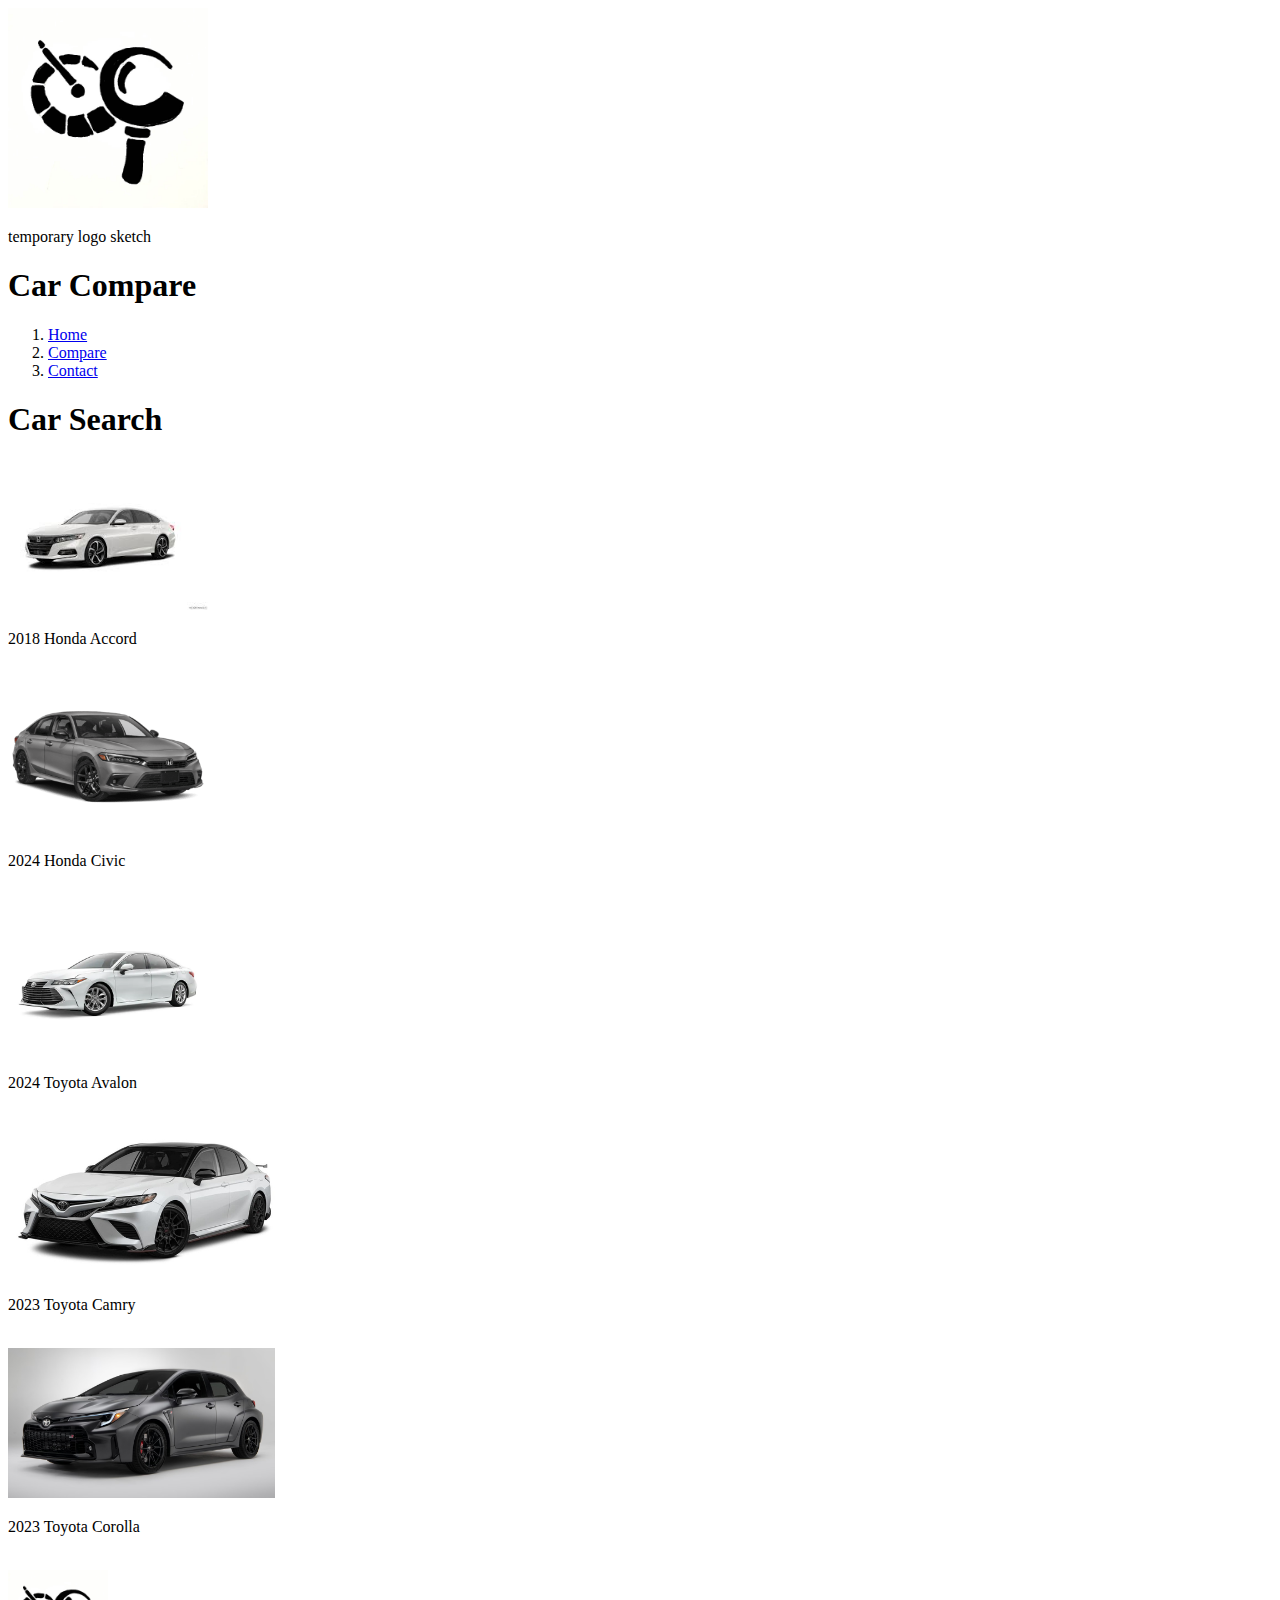
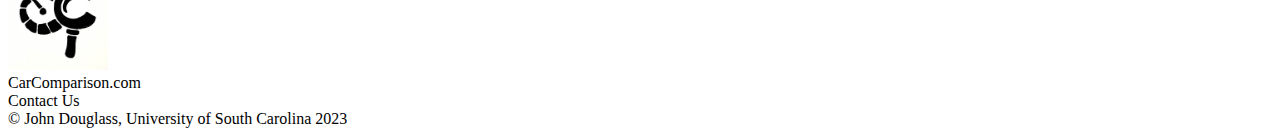
==== comparison.html @ 876415c3 "Add files via upload" ====
<!DOCTYPE html>
<html lang="en" >
    <head>
        <title>Car Compare</title>
        <meta charset="UTF-8">

    </head>
    <body>
        <header>
            <image src="images/carCompareWebsiteLogoSketch.jpg" width="200" 
            height="200"></image><!--Logo-->
            <p>temporary logo sketch</p>
            <h1>Car Compare</h1>
            <nav>
                <ol>
                    <li><a href="index.html">Home</a></li>
                    <li><a href="comparison.html">Compare</a></li>
                    <li><a href="questions.html">Contact</a></li>
                </ol>
            </nav>
       </header>
        <main>
            <div>
                <h1>Car Search</h1><!--search bar-->
            </div>
            <div>
                <image src="images/Comparison photos/HondaAccord2023.jfif" width="auto" height="150"></image><br>
                <p>2018 Honda Accord</p><br>
                <image src="images/Comparison photos/HondaCivic2024.png" width="auto" height="150"></image><br>
                <p>2024 Honda Civic</p><br>
                <image src="images/Comparison photos/toyotaAvalon2024.webp" width="auto" height="150"></image><br>
                <p>2024 Toyota Avalon</p><br>
                <image src="images/Comparison photos/toyotaCamry2023.jfif" width="auto" height="150"></image><br>
                <p>2023 Toyota Camry</p><br>
                <image src="images/Comparison photos/toyotaCorolla2023.avif" width="auto" height="150"></image><br>
                <p>2023 Toyota Corolla</p><br>

            </div>
        </main>


    </body>
            <footer>
                <image src="images/carCompareWebsiteLogoSketch.jpg" width="100" height="100"></image><br>
            CarComparison.com<br>
            Contact Us<br>
            &#169; John Douglass, University of South Carolina 2023
           </footer>
</html>
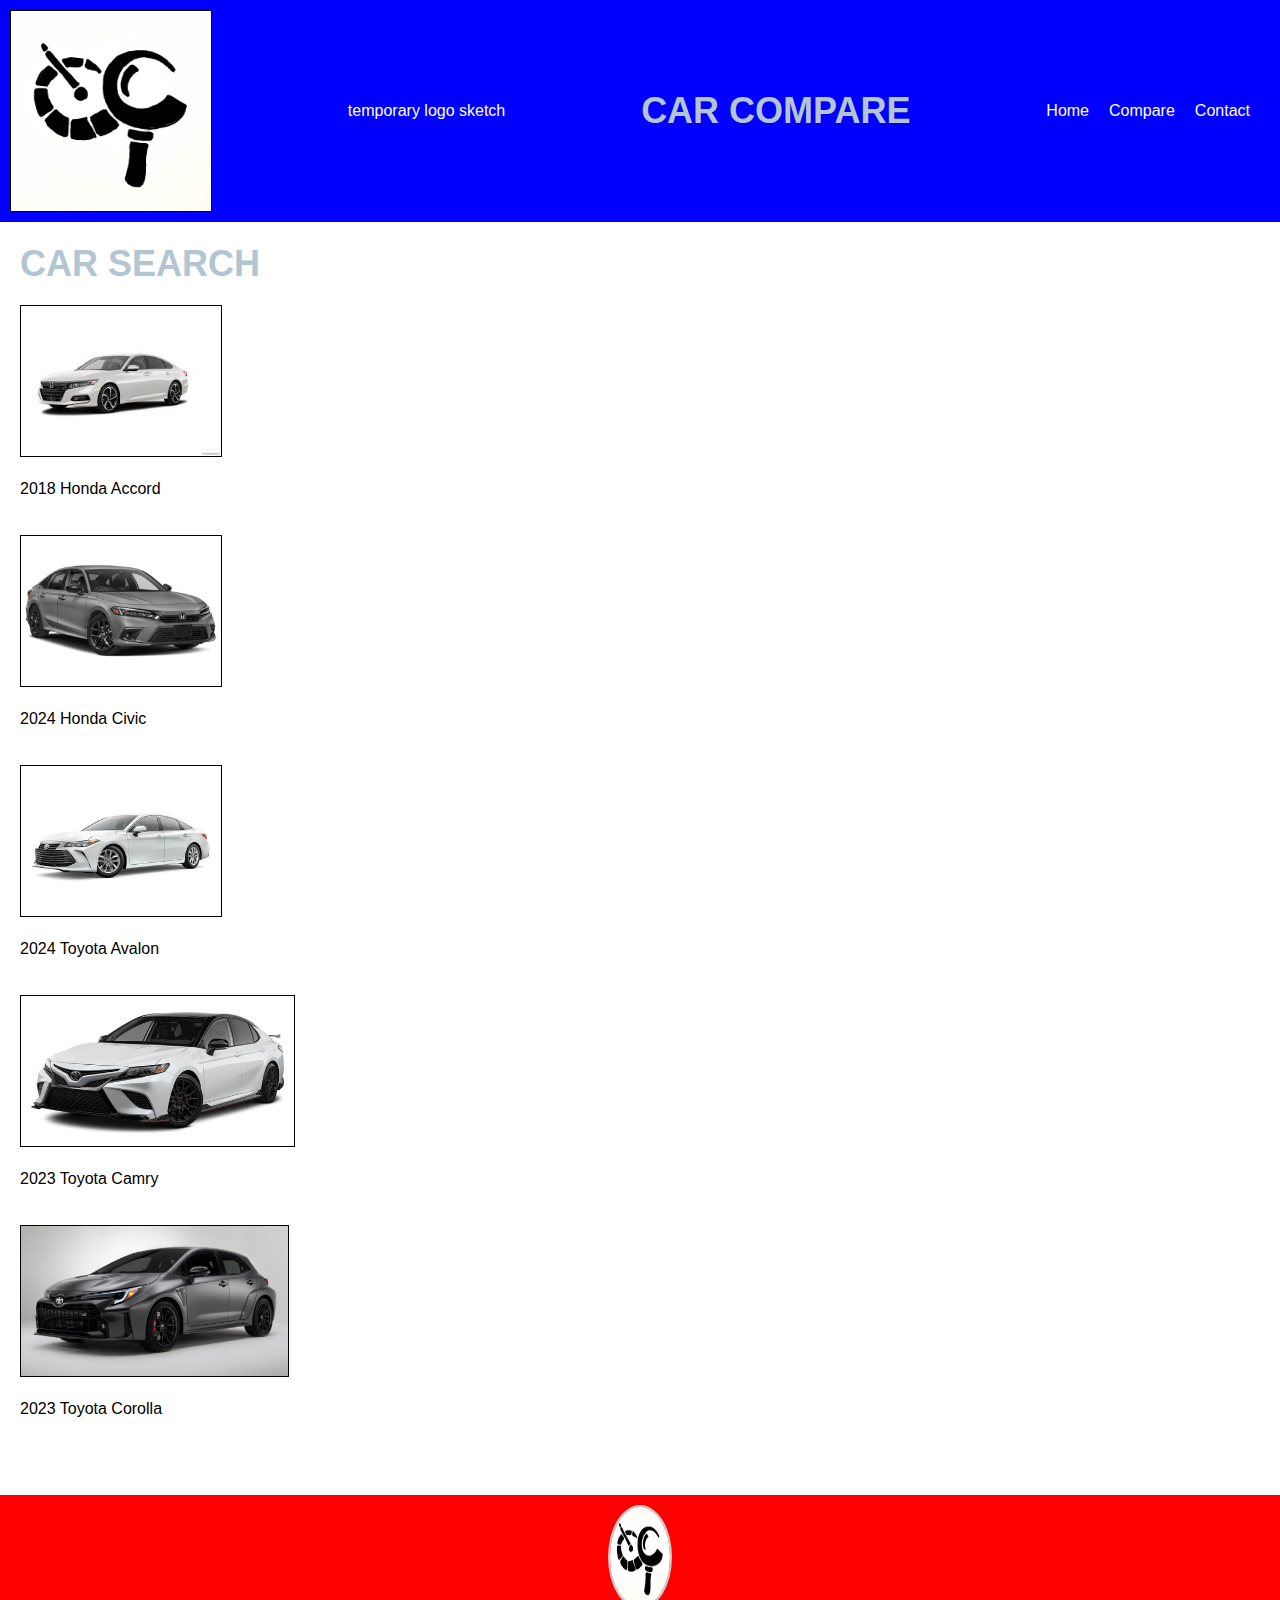
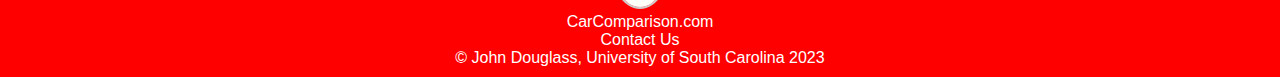
==== commit dde701c3: "Add files via upload" ====
--- a/comparison.html
+++ b/comparison.html
@@ -3,7 +3,11 @@
     <head>
         <title>Car Compare</title>
         <meta charset="UTF-8">
-
+        <meta name="description" content="Car Comparison Website">
+        <meta name="keywords" content="HTML, CSS, JavaScript">
+        <meta name="author" content="John Douglass">
+        <meta name="viewport" content="width=device-width, initial-scale=1.0">
+        <link rel="stylesheet" type="text/css" href="styles.css">
     </head>
     <body>
         <header>
--- a/styles.css
+++ b/styles.css
@@ -0,0 +1,84 @@
+/*adds default color, backgorund color, and font to the body*/
+body {font-family: Arial, sans-serif;
+    color: black;
+    background-color: white;
+    margin: 0;
+    padding: 0;}
+
+/*adds color, back ground color padding, alignment, border to the header*/
+header {background-color: blue;
+    color: white;
+    padding: 10px;
+    display: flex;
+    justify-content: space-between;
+    align-items: center;
+    border-bottom: 1px solid white;}
+
+/*adds a border, padding and alignment to the logo*/
+.logo-container {display: flex;
+    align-items: center;
+    border: 2px solid black;
+    padding: 10px;}
+
+/*adds size containt to the logo*/
+.logo-container img {max-width: 100px;}
+
+/*adds h1 size and font color to the logo*/
+.logo-container h1 {margin-left: 10px;
+    font-size: 24px;
+    color: white;}
+
+/*changes nav bar to read from left to right rather than up and down*/
+nav {display: flex;}
+
+nav ol {list-style: none;
+    margin: 0;
+    padding: 0;
+    display: flex;}
+
+/*adds marin to the nav bar*/
+nav li {margin-right: 20px;}
+
+nav a {text-decoration: none;
+    color: white;
+    transition: color 0.3s ease-in-out;}
+/*changes the color of the link whe hovered over*/
+nav a:hover {color: lightblue;}
+
+/*adds padding to main*/
+main {padding: 20px;}
+
+/*adds a margin to the main div*/
+main div {margin-bottom: 20px;}
+
+/*adds padding and a color to the footer*/
+footer {background-color: red;
+    color: white;
+    text-align: center;
+    padding: 10px;}
+
+/*makes the logo in the footer circular and adds a border*/
+footer img {max-width: 60px;
+    border: 2px solid #ccc;
+    border-radius: 50%;}
+
+/*gives the company info in the footer have a constient margin and font size*/
+.footer-info {margin-left: 20px;
+    font-size: 12px;}
+
+/*makes h3 and h2 use blue font color*/
+h2, h3 {color: blue;}
+
+/*makes the title of the webiste in the header and next to the logo larger, colored*/
+h1 {margin: 0;
+    font-size: 36px;
+    font-weight: bold;
+    color: #b2c5d1;
+    text-transform: uppercase;}
+
+/*adds small black border to all images apart form the logos*/
+img {max-width: 100%;
+    border: 1px solid black;}
+
+/*sets the high of the <p> boxes*/
+p {line-height: 1.5;}
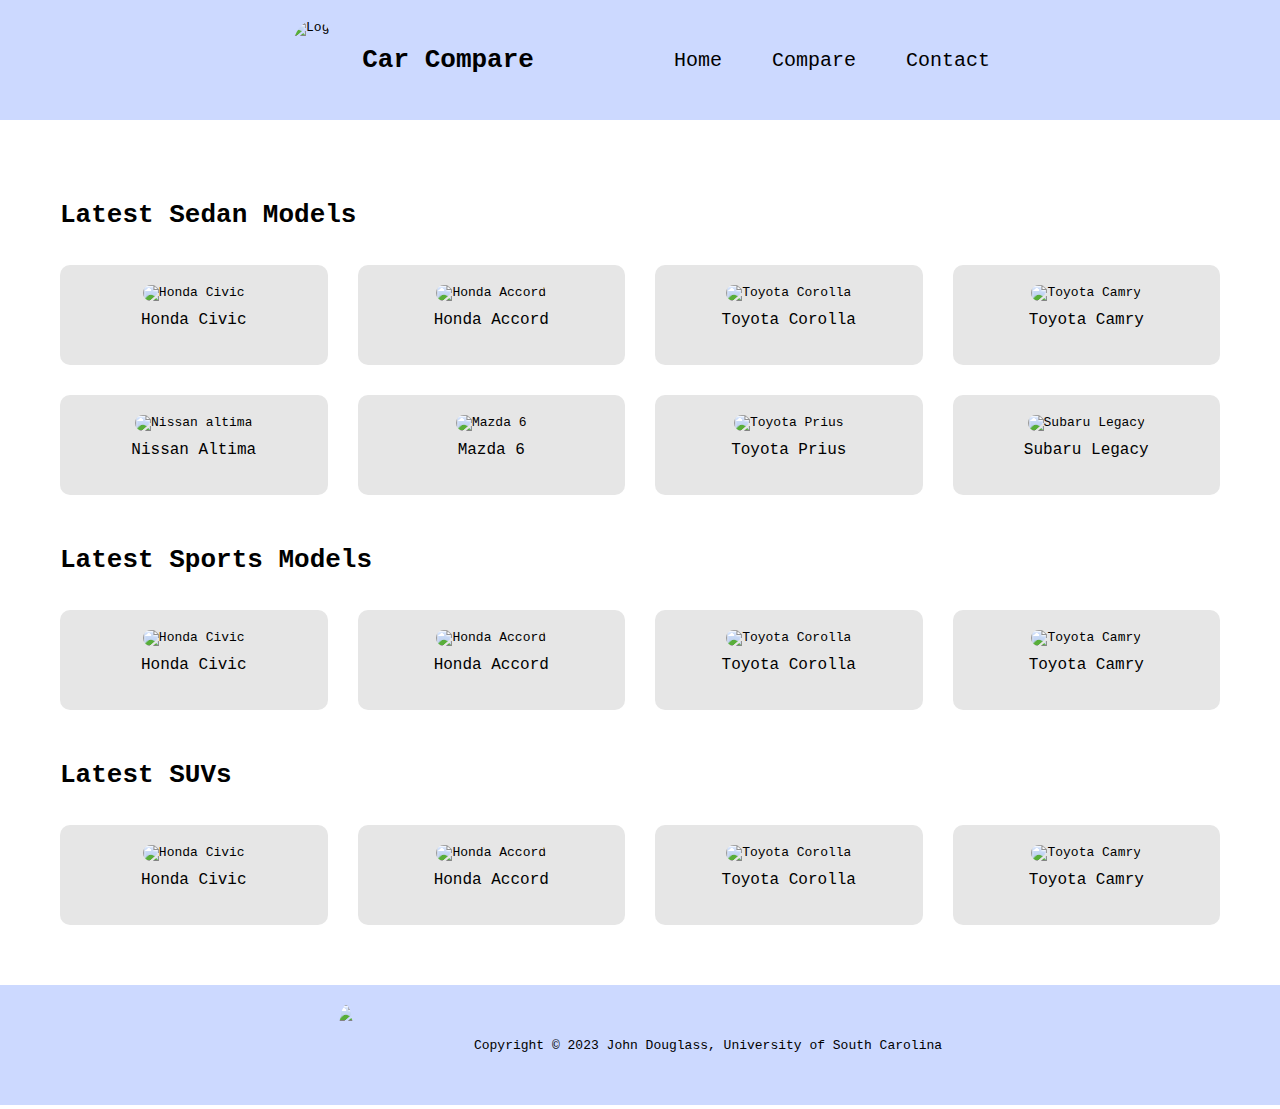
==== commit fde885e3: "comparison.html" ====
--- a/comparison.html
+++ b/comparison.html
@@ -1,53 +1,135 @@
 <!DOCTYPE html>
-<html lang="en" >
-    <head>
-        <title>Car Compare</title>
-        <meta charset="UTF-8">
-        <meta name="description" content="Car Comparison Website">
-        <meta name="keywords" content="HTML, CSS, JavaScript">
-        <meta name="author" content="John Douglass">
-        <meta name="viewport" content="width=device-width, initial-scale=1.0">
-        <link rel="stylesheet" type="text/css" href="styles.css">
-    </head>
-    <body>
-        <header>
-            <image src="images/carCompareWebsiteLogoSketch.jpg" width="200" 
-            height="200"></image><!--Logo-->
-            <p>temporary logo sketch</p>
-            <h1>Car Compare</h1>
-            <nav>
-                <ol>
+<html lang="en">
+<head>
+<style>
+/*Main*/
+main {
+background-color: #ffffff;
+grid-template-columns: repeat(4, 1fr);
+display: grid;
+padding: 60px;
+gap: 30px;
+}
+
+/*Category Titles*/
+main h1 {
+text-align: left;
+margin-top: 20px;
+margin-bottom: 5px;
+grid-column: span 4;
+}
+
+/*Grid Divs for Cars*/
+main div {
+text-align: center;
+background-color: #e6e6e6 ;
+padding: 20px;
+border-radius: 10px;
+}
+
+/*Car images*/
+main img {
+max-height: 250px;
+width: 100%;
+object-fit: cover;
+border-radius: 10px;
+}
+
+/*Car names*/
+main p {
+margin-top: 10px;
+font-size: 16px;
+cursor: pointer;
+transition: color 0.5s;
+}
+
+/*Hover color change for car names*/
+main p:hover {
+color: #3366ff;
+}
+
+main p a {
+text-decoration: none;
+color: black;
+transition: color 0.5s;
+}
+
+main p a:hover {
+color: #3366ff;
+}
+
+</style>
+<title>Car Compare</title>
+<meta charset="UTF-8">
+<meta name="description" content="Car Comparison Website">
+<meta name="keywords" content="HTML, CSS, JavaScript">
+<meta name="author" content="John Douglass">
+<meta name="viewport" content="width=device-width, initial-scale=1.0">
+</head>
+<link rel="stylesheet" type="text/css" href="CCWstyles.css">
+<!-- Google tag (gtag.js) -->
+<script async src="https://www.googletagmanager.com/gtag/js?id=G-FT71FP8ZMM"></script>
+<script>
+    window.dataLayer = window.dataLayer || [];
+    function gtag(){dataLayer.push(arguments);}
+    gtag('js', new Date());
+    
+    gtag('config', 'G-FT71FP8ZMM');
+</script>
+<body>
+    <header>
+        <img src="photos/carCompareWebsiteLogoSketch.jpg" alt="Logo">
+        <h1>Car Compare</h1>
+        <nav>
+                <ul>
                     <li><a href="index.html">Home</a></li>
                     <li><a href="comparison.html">Compare</a></li>
                     <li><a href="questions.html">Contact</a></li>
-                </ol>
-            </nav>
-       </header>
-        <main>
-            <div>
-                <h1>Car Search</h1><!--search bar-->
-            </div>
-            <div>
-                <image src="images/Comparison photos/HondaAccord2023.jfif" width="auto" height="150"></image><br>
-                <p>2018 Honda Accord</p><br>
-                <image src="images/Comparison photos/HondaCivic2024.png" width="auto" height="150"></image><br>
-                <p>2024 Honda Civic</p><br>
-                <image src="images/Comparison photos/toyotaAvalon2024.webp" width="auto" height="150"></image><br>
-                <p>2024 Toyota Avalon</p><br>
-                <image src="images/Comparison photos/toyotaCamry2023.jfif" width="auto" height="150"></image><br>
-                <p>2023 Toyota Camry</p><br>
-                <image src="images/Comparison photos/toyotaCorolla2023.avif" width="auto" height="150"></image><br>
-                <p>2023 Toyota Corolla</p><br>
+                </ul>
+        </nav>
+     </header>
+<main>
+    <h1>Latest Sedan Models</h1> 
+    <div><img src="photos/cars/HondaCivic.jpg" alt="Honda Civic"> 
+    <p><a href="hondaCivic.html">Honda Civic</a></p></div>
+    <div><img src="photos/cars/HondaAccord.jpg" alt="Honda Accord"> 
+    <p>Honda Accord</p></div>
+    <div><img src="photos/cars/ToyotaCorolla.jpg" alt="Toyota Corolla"> 
+    <p>Toyota Corolla</p></div>
+    <div><img src="photos/cars/ToyotaCamry.jpg" alt="Toyota Camry"> 
+    <p>Toyota Camry</p></div>
+    <div><img src="photos/cars/NissanAltima.jpg" alt="Nissan altima"> 
+    <p>Nissan Altima</p></div>
+    <div><img src="photos/cars/Mazda6.jpg" alt="Mazda 6"> 
+    <p>Mazda 6</p></div>
+    <div><img src="photos/cars/ToyotaPrius.jpg" alt="Toyota Prius"> 
+    <p>Toyota Prius</p></div>
+    <div><img src="photos/cars/SubaruLegacy.jpg" alt="Subaru Legacy"> 
+    <p>Subaru Legacy</p></div>
 
-            </div>
-        </main>
+    <h1>Latest Sports Models</h1> 
+    <div><img src="photos/cars/HondaCivic.jpg" alt="Honda Civic"> 
+    <p>Honda Civic</p></div>
+    <div><img src="photos/cars/HondaAccord.jpg" alt="Honda Accord"> 
+    <p>Honda Accord</p></div>
+    <div><img src="photos/cars/ToyotaCorolla.jpg" alt="Toyota Corolla"> 
+    <p>Toyota Corolla</p></div>
+    <div><img src="photos/cars/ToyotaCamry.jpg" alt="Toyota Camry">
+    <p>Toyota Camry</p></div>
 
-
-    </body>
-            <footer>
-                <image src="images/carCompareWebsiteLogoSketch.jpg" width="100" height="100"></image><br>
-            CarComparison.com<br>
-            Contact Us<br>
-            &#169; John Douglass, University of South Carolina 2023
-           </footer>
-</html>+    <h1>Latest SUVs</h1> 
+    <div><img src="photos/cars/HondaCivic.jpg" alt="Honda Civic"> 
+    <p>Honda Civic</p></div>
+    <div><img src="photos/cars/HondaAccord.jpg" alt="Honda Accord"> 
+    <p>Honda Accord</p></div>
+    <div><img src="photos/cars/ToyotaCorolla.jpg" alt="Toyota Corolla"> 
+    <p>Toyota Corolla</p></div>
+    <div><img src="photos/cars/ToyotaCamry.jpg" alt="Toyota Camry">
+    <p>Toyota Camry</p></div>
+</main>
+<footer>
+    <image src="photos/carCompareWebsiteLogoSketch.jpg"></image>
+    <p>Copyright &#169; 2023 John Douglass, University of South Carolina</p>
+</footer>
+</body>
+</html>
--- a/CCWstyles.css
+++ b/CCWstyles.css
@@ -0,0 +1,63 @@
+/*Background color and font*/
+body {
+font-family: monospace;
+background-color: #ffffff;
+margin: 0;
+padding: 0;
+}
+    
+/*Header for nav bar and logo*/
+header {
+justify-content: center;
+align-items: center;
+display: flex;
+padding: 20px 40px;
+background-color: #ccd9ff;
+}
+    
+/*Logo*/
+header img {
+height: 80px;
+border-radius:50%;
+}
+header h1 {
+font-size: 35;
+font-weight:bold;
+margin-left: 25px;
+margin-right: 100px;
+}
+    
+/*Navigation*/
+nav ul {
+list-style-type: none;
+text-align:center;
+display: flex;
+gap: 50px;
+font-size: 20px;
+}
+nav a {
+text-decoration: none;
+color: black;
+transition: color 0.5s;
+}
+
+nav a:hover {
+color: #3366ff;
+transform: scale(1.2);
+}
+
+/*Footer*/
+footer{
+background-color: #ccd9ff;
+display: flex;
+align-items: center;
+padding: 20px 40px;
+justify-content: center
+}
+
+/*Footer Logo*/
+footer img{
+height: 80px;
+border-radius:50%;
+margin-right:10%
+}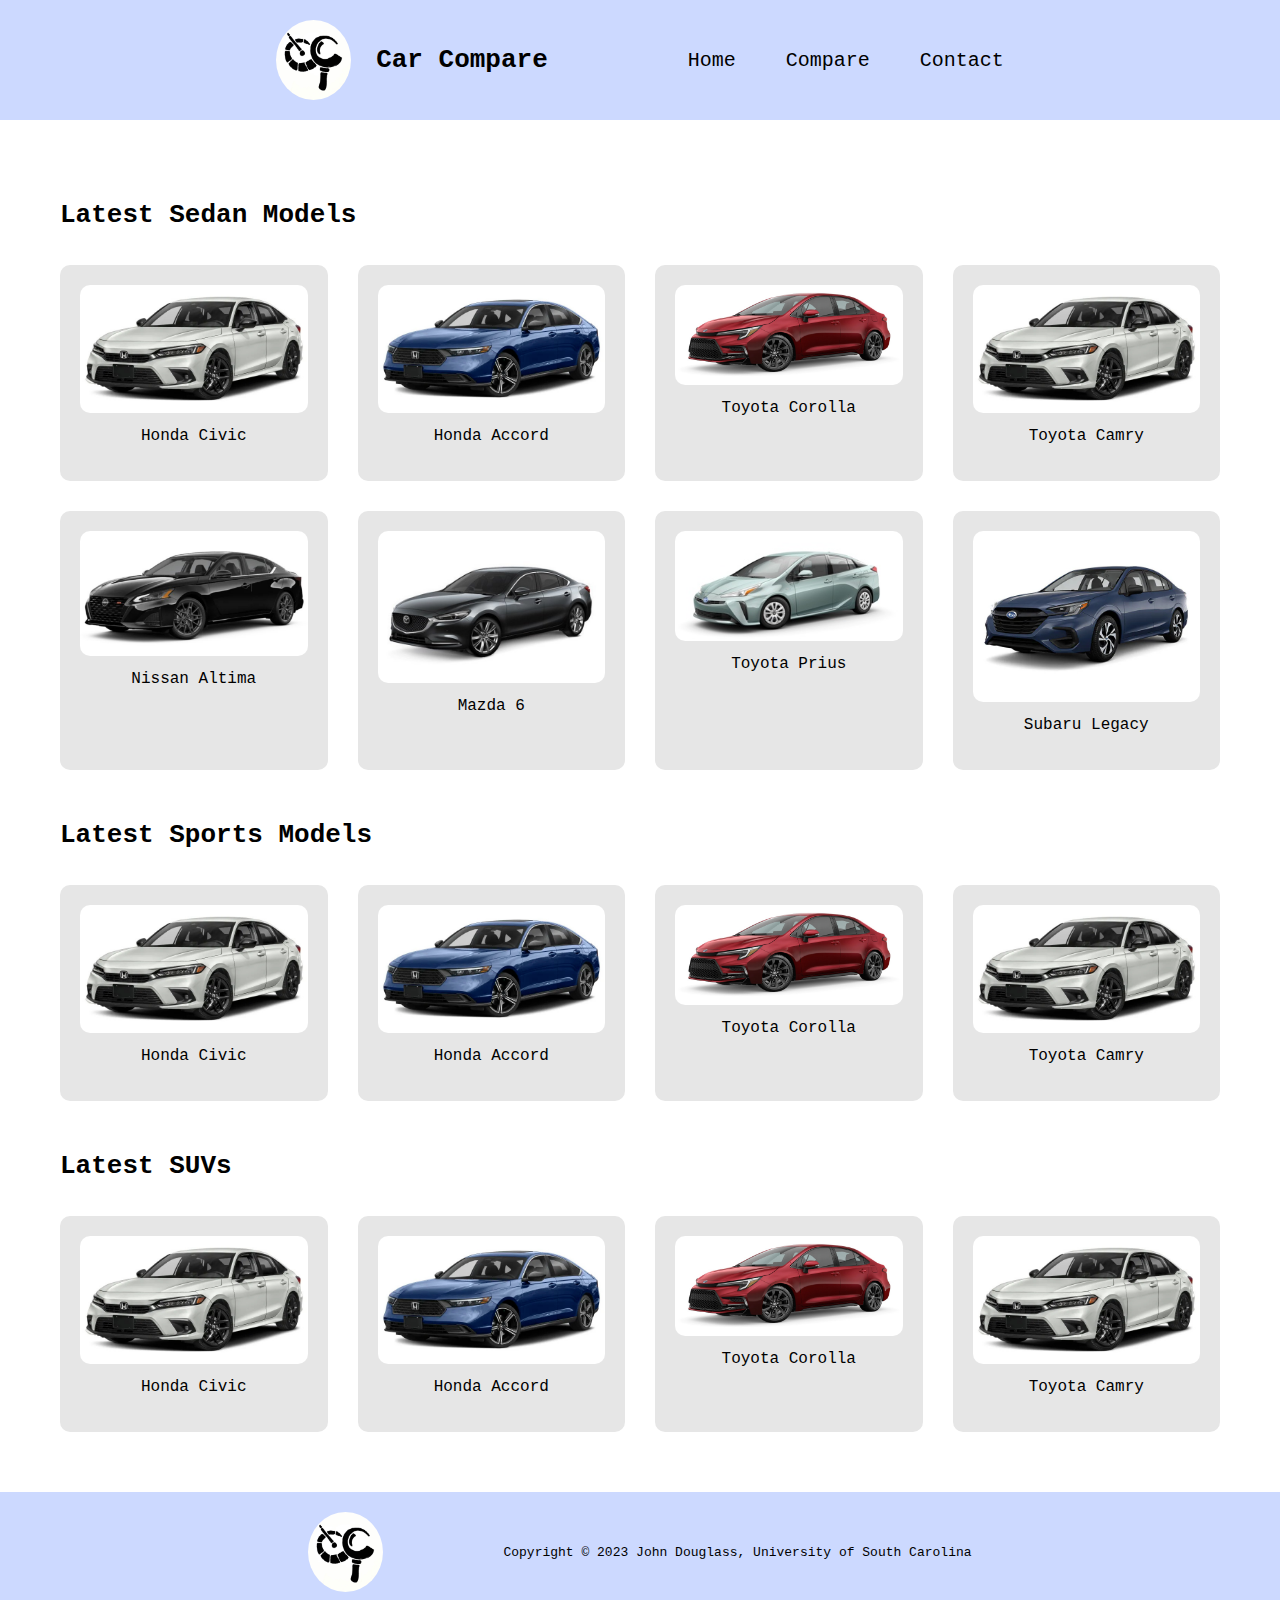
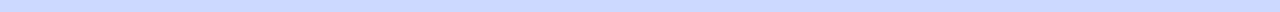
==== commit 4ce40dcb: "Update comparison.html" ====
--- a/comparison.html
+++ b/comparison.html
@@ -128,7 +128,7 @@
     <p>Toyota Camry</p></div>
 </main>
 <footer>
-    <image src="photos/carCompareWebsiteLogoSketch.jpg"></image>
+    <image src="photos/carCompareWebsiteLogoSketch.jpg" alt="Logo"></image>
     <p>Copyright &#169; 2023 John Douglass, University of South Carolina</p>
 </footer>
 </body>
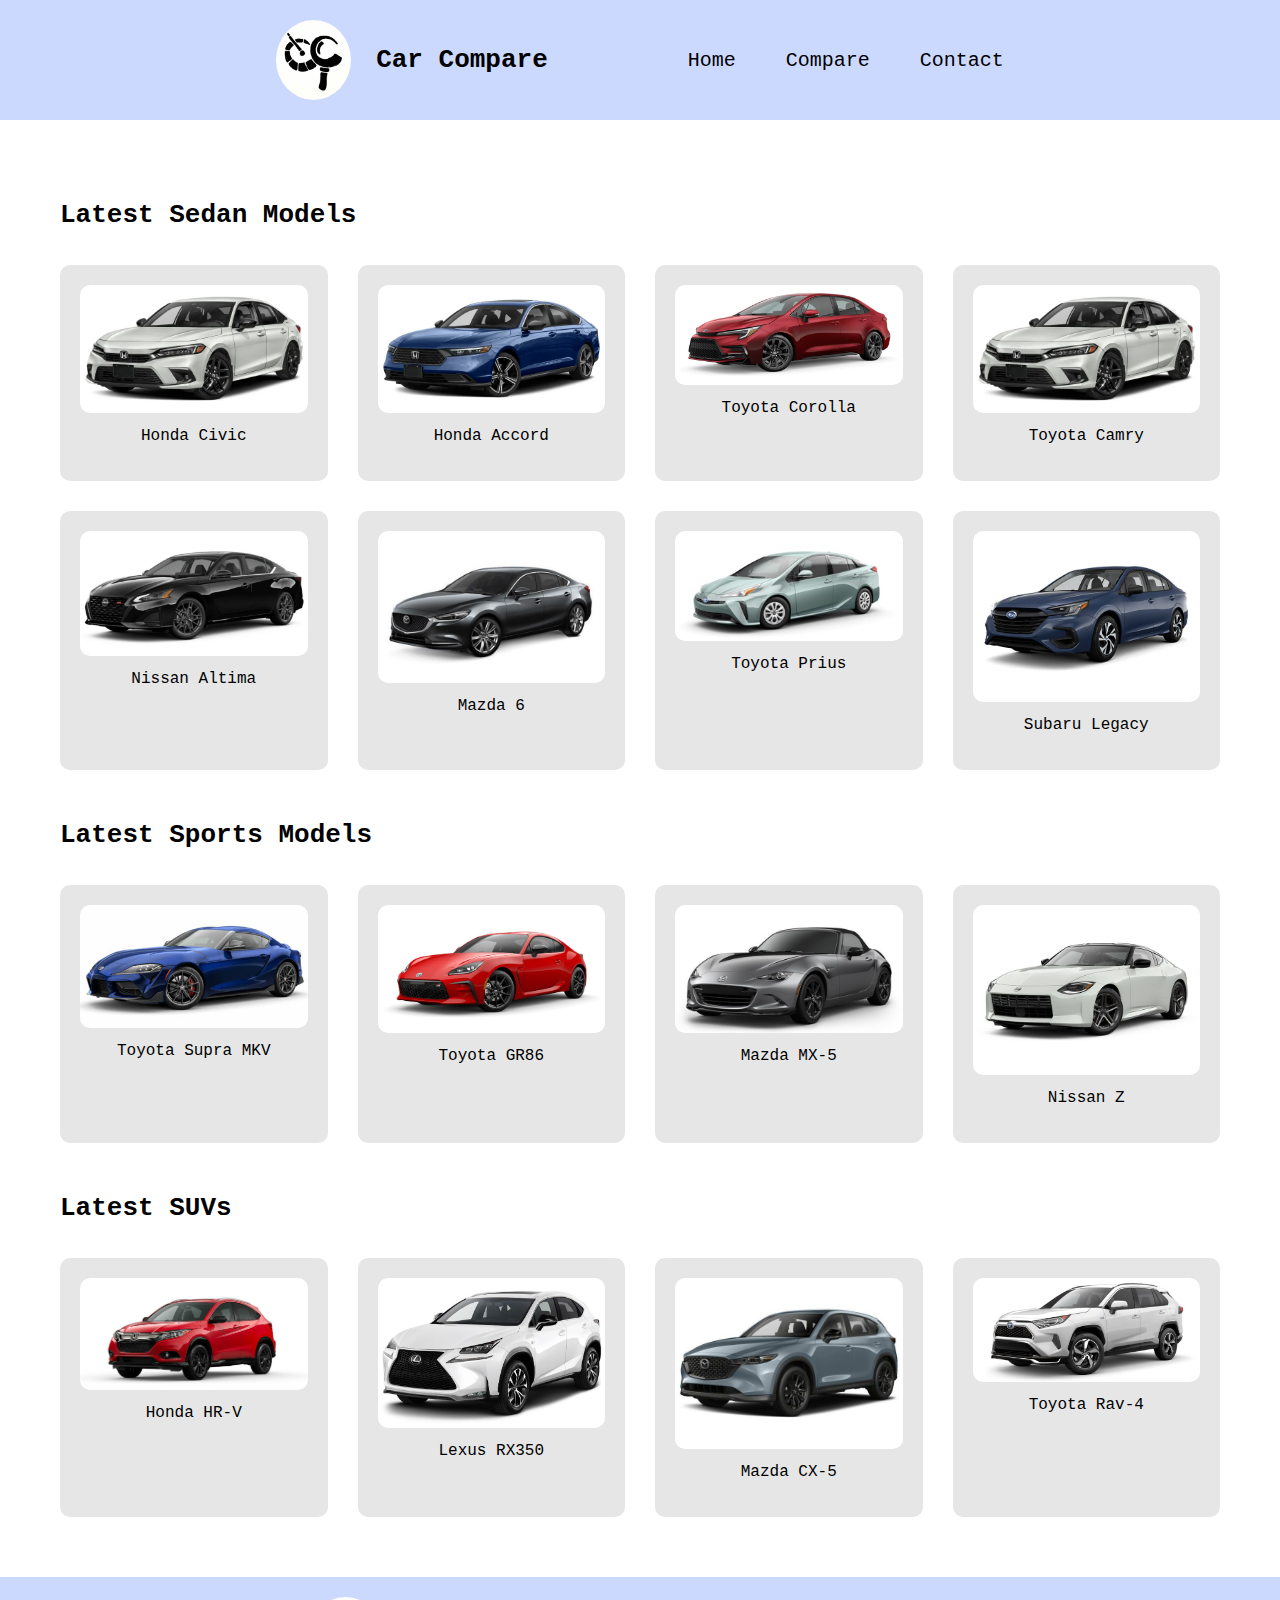
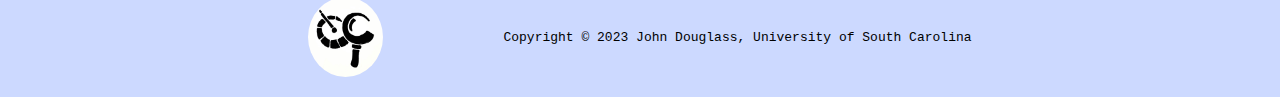
==== commit f9cc1e90: "Add files via upload" ====
--- a/comparison.html
+++ b/comparison.html
@@ -62,7 +62,7 @@
 <title>Car Compare</title>
 <meta charset="UTF-8">
 <meta name="description" content="Car Comparison Website">
-<meta name="keywords" content="HTML, CSS, JavaScript">
+<meta name="keywords" content="HTML, CSS, JavaScript, Cars, Honda, Toyota, Mazda, Nissan, Sports Cars, SUVs, Sedans, Car, Comparison, Compare, Car Compare, Car Comparisson, Family Cars,">
 <meta name="author" content="John Douglass">
 <meta name="viewport" content="width=device-width, initial-scale=1.0">
 </head>
@@ -108,28 +108,28 @@
     <p>Subaru Legacy</p></div>
 
     <h1>Latest Sports Models</h1> 
-    <div><img src="photos/cars/HondaCivic.jpg" alt="Honda Civic"> 
-    <p>Honda Civic</p></div>
-    <div><img src="photos/cars/HondaAccord.jpg" alt="Honda Accord"> 
-    <p>Honda Accord</p></div>
-    <div><img src="photos/cars/ToyotaCorolla.jpg" alt="Toyota Corolla"> 
-    <p>Toyota Corolla</p></div>
-    <div><img src="photos/cars/ToyotaCamry.jpg" alt="Toyota Camry">
-    <p>Toyota Camry</p></div>
+    <div><img src="photos/cars/ToyotaSupra.jpg" alt="Toyota Supra MKV"> 
+    <p>Toyota Supra MKV</p></div>
+    <div><img src="photos/cars/ToyotaGR86.jpg" alt="Toyota GR86"> 
+    <p>Toyota GR86</p></div>
+    <div><img src="photos/cars/MazdaMX-5.jpg" alt="Mazda MX-5"> 
+    <p>Mazda MX-5</p></div>
+    <div><img src="photos/cars/NissanZ.jpg" alt="Nissan Z">
+    <p>Nissan Z</p></div>
 
     <h1>Latest SUVs</h1> 
-    <div><img src="photos/cars/HondaCivic.jpg" alt="Honda Civic"> 
-    <p>Honda Civic</p></div>
-    <div><img src="photos/cars/HondaAccord.jpg" alt="Honda Accord"> 
-    <p>Honda Accord</p></div>
-    <div><img src="photos/cars/ToyotaCorolla.jpg" alt="Toyota Corolla"> 
-    <p>Toyota Corolla</p></div>
-    <div><img src="photos/cars/ToyotaCamry.jpg" alt="Toyota Camry">
-    <p>Toyota Camry</p></div>
+    <div><img src="photos/cars/HondaHR-V.jpg" alt="Honda HR-V"> 
+    <p>Honda HR-V</p></div>
+    <div><img src="photos/cars/LexusRX350.jpg" alt="Lexus RX350"> 
+    <p>Lexus RX350</p></div>
+    <div><img src="photos/cars/MazdaCX-5.jpg" alt="Mazda CX-5"> 
+    <p>Mazda CX-5</p></div>
+    <div><img src="photos/cars/ToyotaRav4.jpg" alt="Toyota Rav4">
+    <p>Toyota Rav-4</p></div>
 </main>
 <footer>
     <image src="photos/carCompareWebsiteLogoSketch.jpg" alt="Logo"></image>
     <p>Copyright &#169; 2023 John Douglass, University of South Carolina</p>
 </footer>
 </body>
-</html>
+</html>